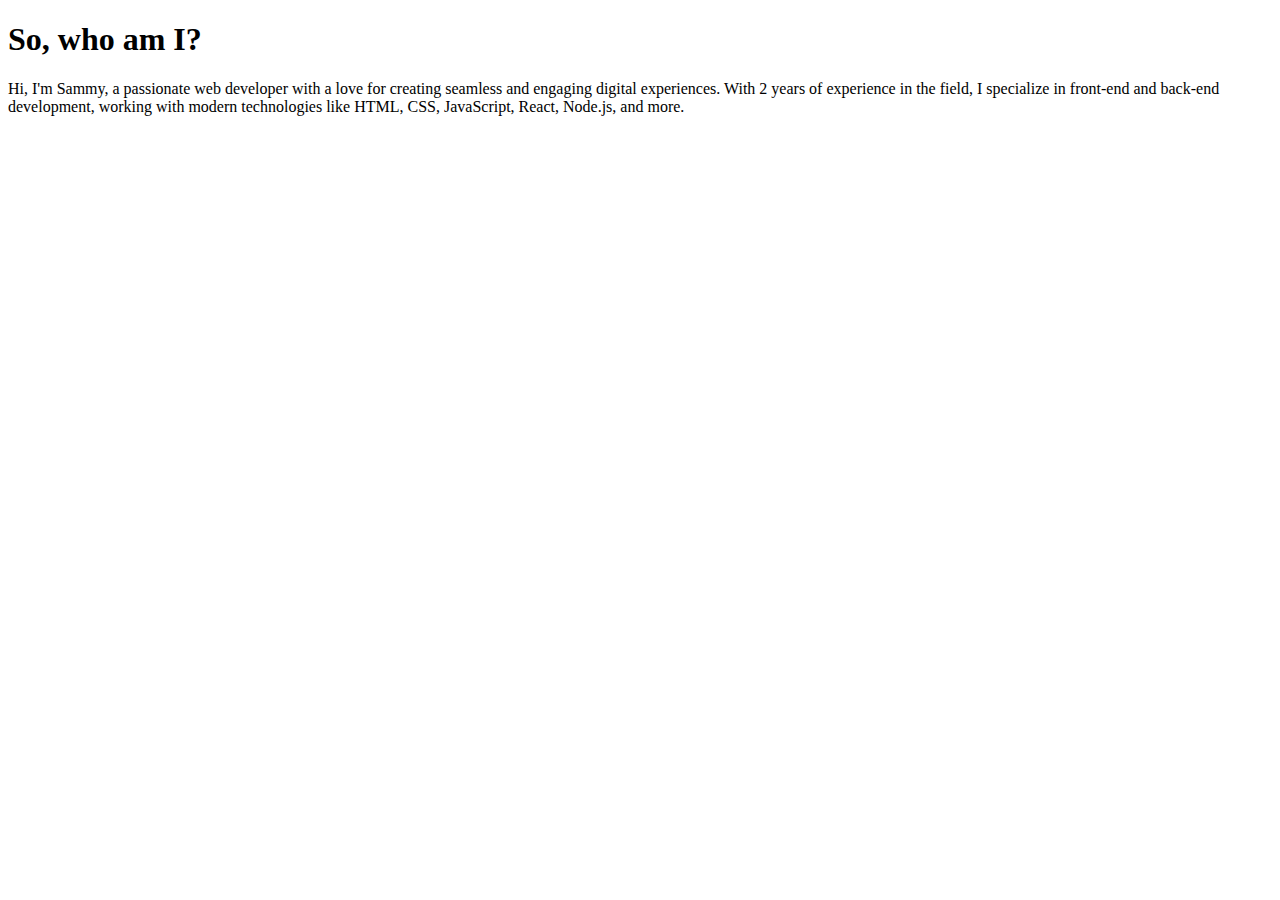
==== src/index.html @ ac6411df "v1" ====
<!DOCTYPE html>
<html lang="en">
<head>
  <meta charset="UTF-8">
  <meta name="viewport" content="width=device-width, initial-scale=1.0">
  <title>Document</title>
</head>
<body>
  <h1>So, who am I?</h1>
  <p>Hi, I'm Sammy, a passionate web developer with a love for creating seamless and engaging digital experiences. With 2 years of experience in the field, I specialize in front-end and back-end development, working with modern technologies like HTML, CSS, JavaScript, React, Node.js, and more.
  </p>
 
</body>
</html>
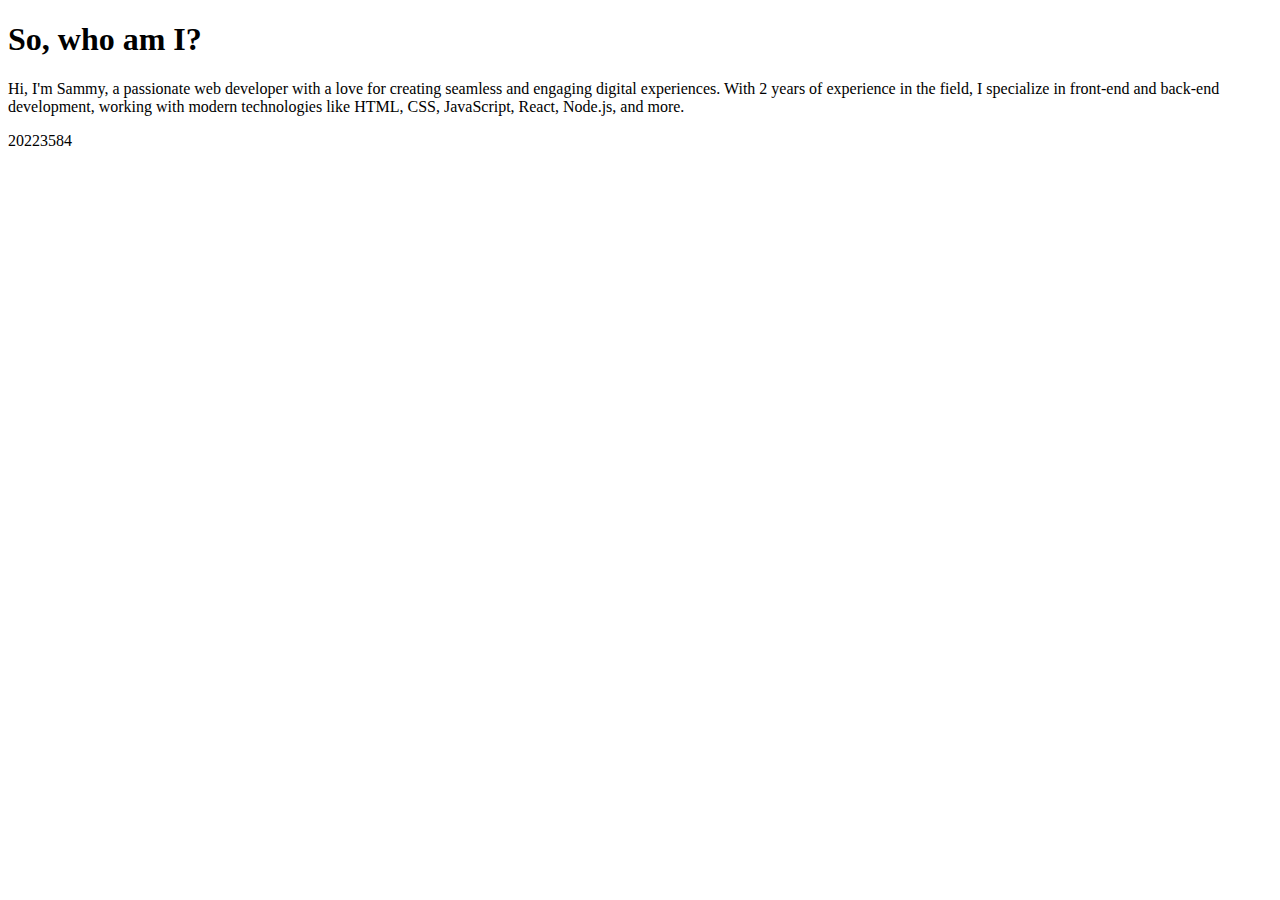
==== commit 2343cdf1: "proceeding" ====
--- a/src/index.html
+++ b/src/index.html
@@ -9,6 +9,7 @@
   <h1>So, who am I?</h1>
   <p>Hi, I'm Sammy, a passionate web developer with a love for creating seamless and engaging digital experiences. With 2 years of experience in the field, I specialize in front-end and back-end development, working with modern technologies like HTML, CSS, JavaScript, React, Node.js, and more.
   </p>
+  20223584
  
 </body>
 </html>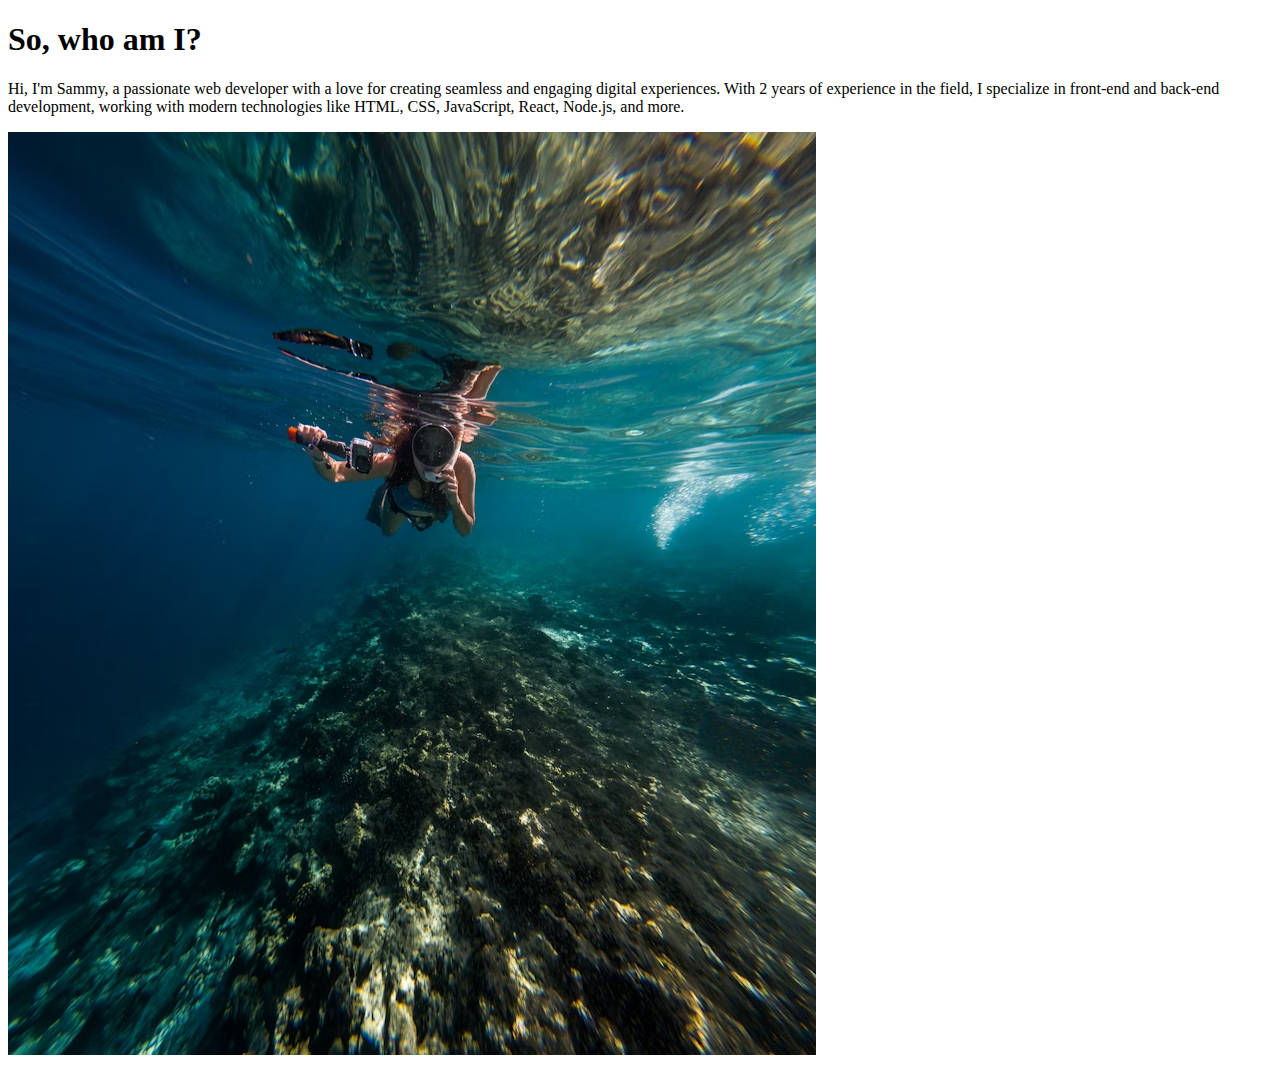
==== commit 705d4763: "adding picture" ====
--- a/src/index.html
+++ b/src/index.html
@@ -6,10 +6,13 @@
   <title>Document</title>
 </head>
 <body>
-  <h1>So, who am I?</h1>
-  <p>Hi, I'm Sammy, a passionate web developer with a love for creating seamless and engaging digital experiences. With 2 years of experience in the field, I specialize in front-end and back-end development, working with modern technologies like HTML, CSS, JavaScript, React, Node.js, and more.
-  </p>
-  20223584
+  <div class="about">
+    <h1>So, who am I?</h1>
+    <p>Hi, I'm Sammy, a passionate web developer with a love for creating seamless and engaging digital experiences. With 2 years of experience in the field, I specialize in front-end and back-end development, working with modern technologies like HTML, CSS, JavaScript, React, Node.js, and more.
+    </p>
+
+  </div>
+ <img src="premium_photo-1683910767532-3a25b821f7ae.avif" class="my_img">
  
 </body>
 </html>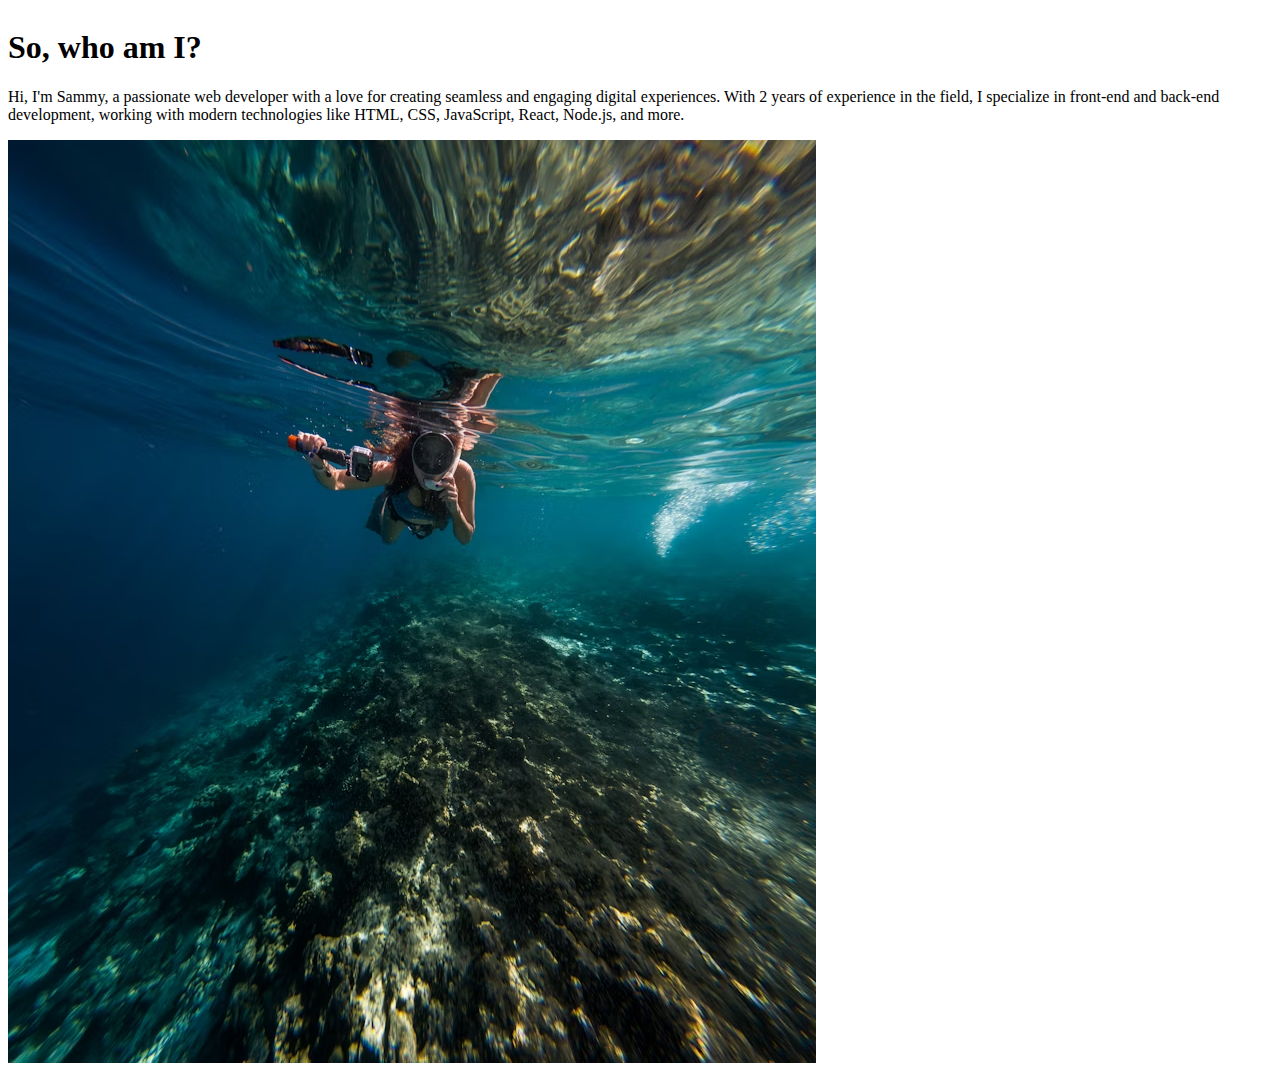
==== commit 90987722: "link with css" ====
--- a/src/index.html
+++ b/src/index.html
@@ -4,6 +4,7 @@
   <meta charset="UTF-8">
   <meta name="viewport" content="width=device-width, initial-scale=1.0">
   <title>Document</title>
+  <link rel="stylesheet" href="style.css">
 </head>
 <body>
   <div class="about">
--- a/src/style.css
+++ b/src/style.css
@@ -0,0 +1,3 @@
+.about{
+  display: inline-block;
+}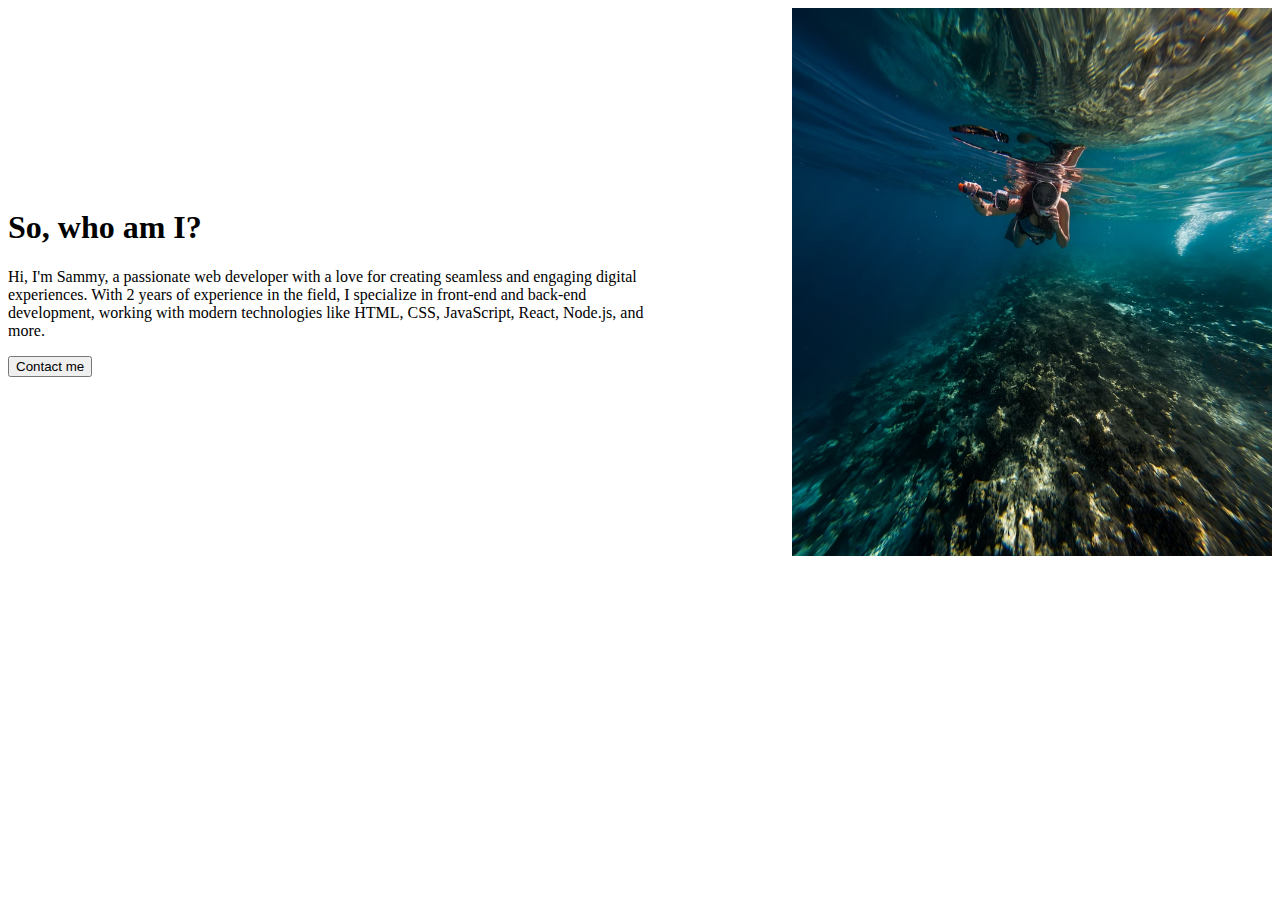
==== commit 10a8daec: "added a contact me button" ====
--- a/src/index.html
+++ b/src/index.html
@@ -7,13 +7,18 @@
   <link rel="stylesheet" href="style.css">
 </head>
 <body>
-  <div class="about">
-    <h1>So, who am I?</h1>
-    <p>Hi, I'm Sammy, a passionate web developer with a love for creating seamless and engaging digital experiences. With 2 years of experience in the field, I specialize in front-end and back-end development, working with modern technologies like HTML, CSS, JavaScript, React, Node.js, and more.
-    </p>
+  <div class="complete">
+    <div class="about">
+      <h1>So, who am I?</h1>
+      <p>Hi, I'm Sammy, a passionate web developer with a love for creating seamless and engaging digital experiences. With 2 years of experience in the field, I specialize in front-end and back-end development, working with modern technologies like HTML, CSS, JavaScript, React, Node.js, and more.
+      </p>
+
+      <button>Contact me</button>
+  
+    </div>
+   <img src="premium_photo-1683910767532-3a25b821f7ae.avif" class="my_img">
 
   </div>
- <img src="premium_photo-1683910767532-3a25b821f7ae.avif" class="my_img">
- 
+
 </body>
 </html>--- a/src/style.css
+++ b/src/style.css
@@ -1,3 +1,12 @@
 .about{
   display: inline-block;
+  width: 40rem;
+}
+.my_img{
+  width: 30rem;
+}
+.complete{
+  display: flex;
+  justify-content: space-between;
+  align-items: center;
 }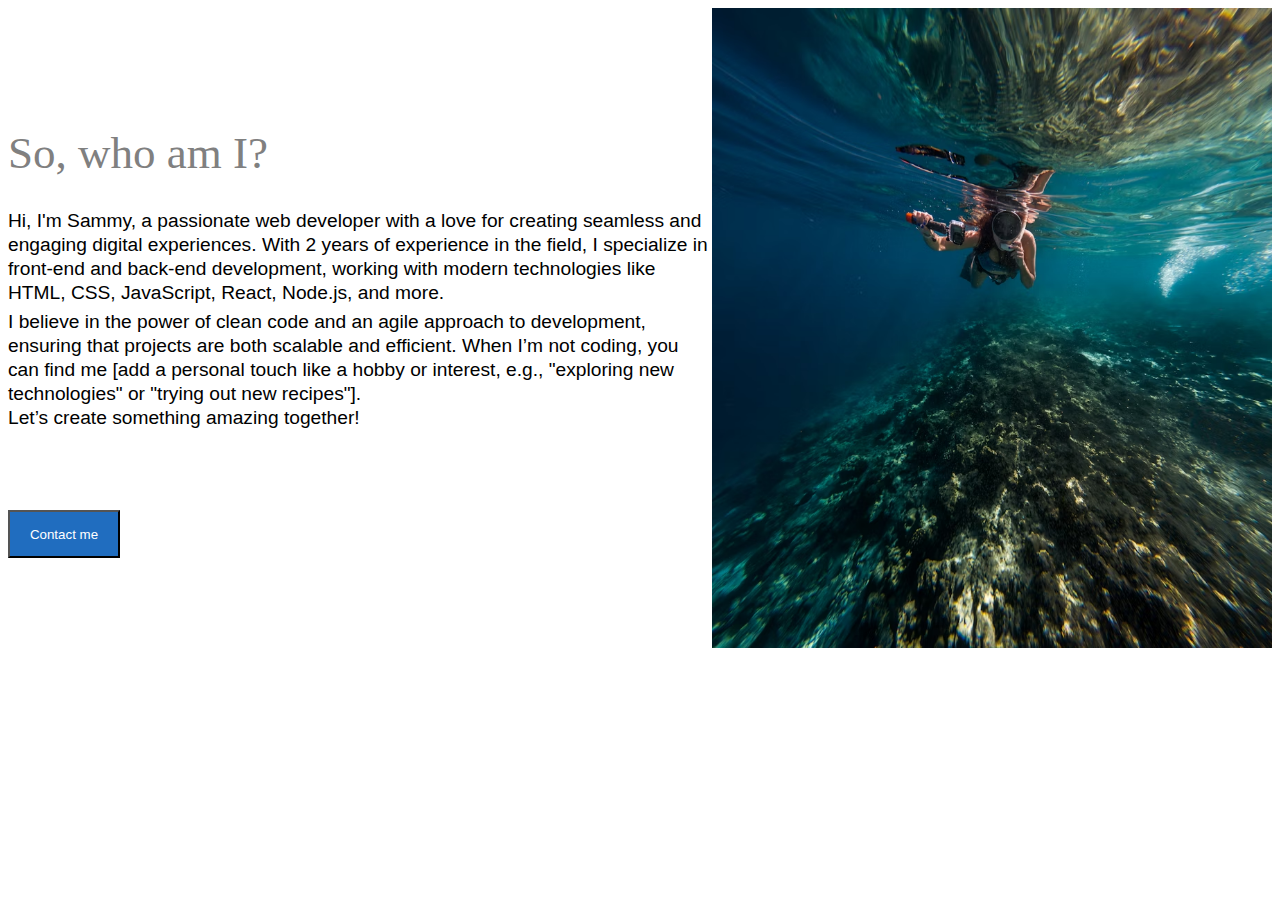
==== commit 2316b8f6: "good version" ====
--- a/src/index.html
+++ b/src/index.html
@@ -10,10 +10,18 @@
   <div class="complete">
     <div class="about">
       <h1>So, who am I?</h1>
-      <p>Hi, I'm Sammy, a passionate web developer with a love for creating seamless and engaging digital experiences. With 2 years of experience in the field, I specialize in front-end and back-end development, working with modern technologies like HTML, CSS, JavaScript, React, Node.js, and more.
+      <p class="intro">Hi, I'm Sammy, a passionate web developer with a love for creating seamless and engaging digital experiences. With 2 years of experience in the field, I specialize in front-end and back-end development, working with modern technologies like HTML, CSS, JavaScript, React, Node.js, and more.
+      </p>
+      <p class="intro2">
+        I believe in the power of clean code and an agile approach to development, ensuring that projects are both scalable and efficient. When I’m not coding, you can find me [add a personal touch like a hobby or interest, e.g., "exploring new technologies" or "trying out new recipes"].
+<span class="last">
+  <b>
+    Let’s create something amazing together!
+  </b>
+</span>    
       </p>
 
-      <button>Contact me</button>
+      <button class="b_contact">Contact me</button>
   
     </div>
    <img src="premium_photo-1683910767532-3a25b821f7ae.avif" class="my_img">
--- a/src/style.css
+++ b/src/style.css
@@ -1,12 +1,46 @@
 .about{
   display: inline-block;
   width: 40rem;
+  flex: 1;
+  max-width: 50rem;
 }
 .my_img{
-  width: 30rem;
+  width: 35rem;
+
 }
 .complete{
   display: flex;
   justify-content: space-between;
   align-items: center;
+}
+.b_contact{
+  height: 3rem;
+  width: 7rem;
+  color: white;
+  background-color:rgb(32, 109, 191);
+}
+p{
+}
+h1{
+font-size:45px;
+font-weight: 450;
+color: grey;
+}
+.intro{
+  font-size: larger;
+  margin-bottom: 0px;
+  font-family: Helvetica, sans-serif ;
+  font-weight: 300;
+  line-height: 1.5rem;
+}
+.intro2{
+  font-size: larger;
+  margin: 5px 0px 80px 0px;
+  font-family: Helvetica, sans-serif ;
+  font-weight: 300;
+  line-height: 1.5rem;
+
+}
+.last{
+  display: block;
 }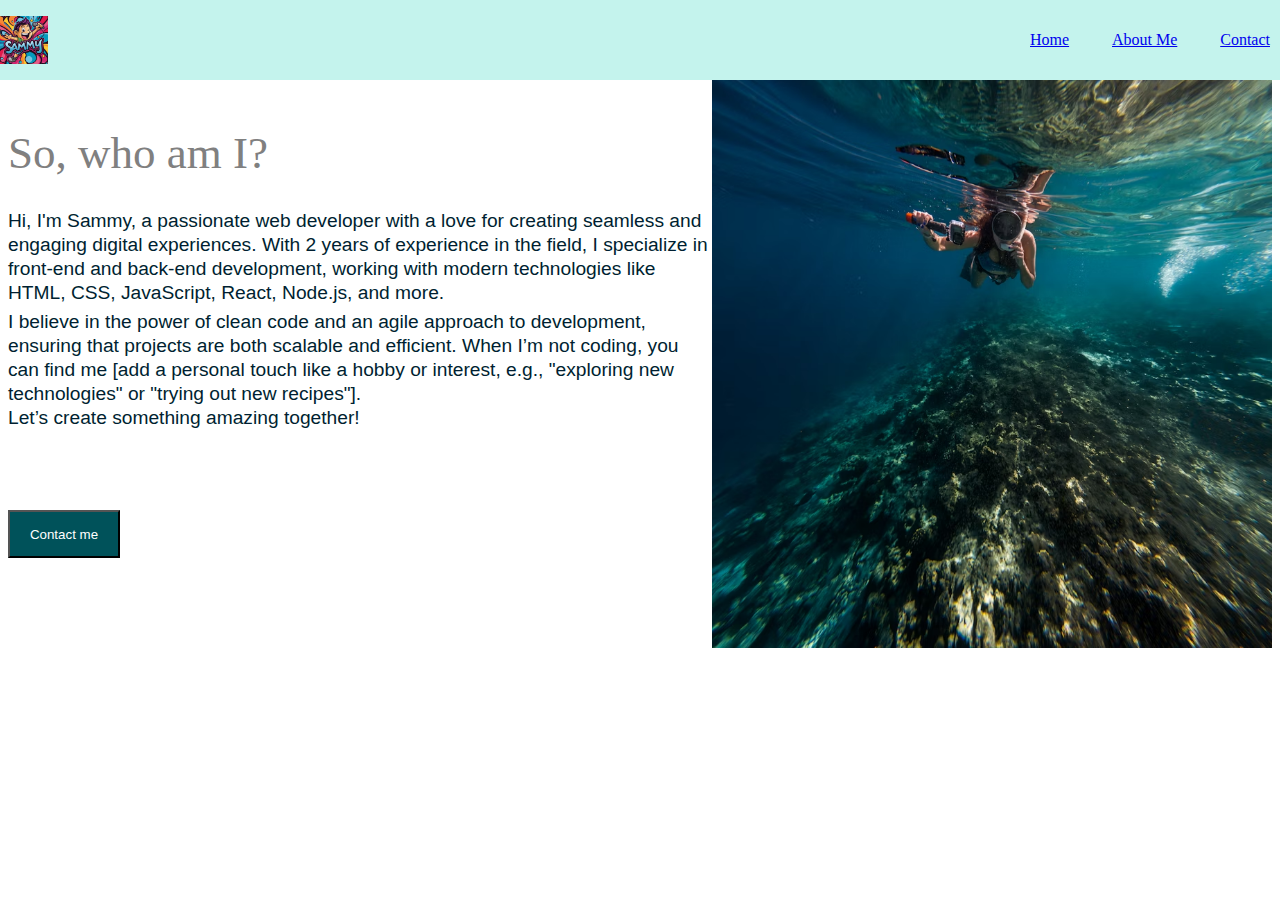
==== commit 55ba1859: "second_version" ====
--- a/src/index.html
+++ b/src/index.html
@@ -7,6 +7,16 @@
   <link rel="stylesheet" href="style.css">
 </head>
 <body>
+  <div class="header">
+    <div class="left">
+      <img src="PHOTO-2025-04-09-10-53-19.jpg" class="logo">
+    </div>
+    <div class="right">
+      <a href="home.html">Home</a>
+      <a href="index.html">About Me</a>
+      <a href="home.html">Contact</a>
+    </div>
+  </div>
   <div class="complete">
     <div class="about">
       <h1>So, who am I?</h1>
--- a/src/style.css
+++ b/src/style.css
@@ -1,3 +1,28 @@
+.header{
+  display: flex;
+  background-color: #c4f3ed;
+  height: 5rem;
+  position: fixed;
+  top: 0px;
+  right: 0px;
+  left: 0px;
+}
+.right{
+  display: flex;
+  justify-content: space-between;
+  align-items: center;
+  width: 15rem;
+  margin-right: 10px;
+}
+.left{
+  flex: 1;
+  display: flex;
+  align-items: center;
+ 
+}
+.logo{
+  width: 3rem;
+}
 .about{
   display: inline-block;
   width: 40rem;
@@ -17,7 +42,7 @@
   height: 3rem;
   width: 7rem;
   color: white;
-  background-color:rgb(32, 109, 191);
+  background-color:rgba(0, 82, 90, 1);
 }
 p{
 }
@@ -32,6 +57,7 @@
   font-family: Helvetica, sans-serif ;
   font-weight: 300;
   line-height: 1.5rem;
+  color: rgba(0, 31, 49, 1);
 }
 .intro2{
   font-size: larger;
@@ -39,7 +65,7 @@
   font-family: Helvetica, sans-serif ;
   font-weight: 300;
   line-height: 1.5rem;
-
+  color: rgba(0, 31, 49, 1);
 }
 .last{
   display: block;
